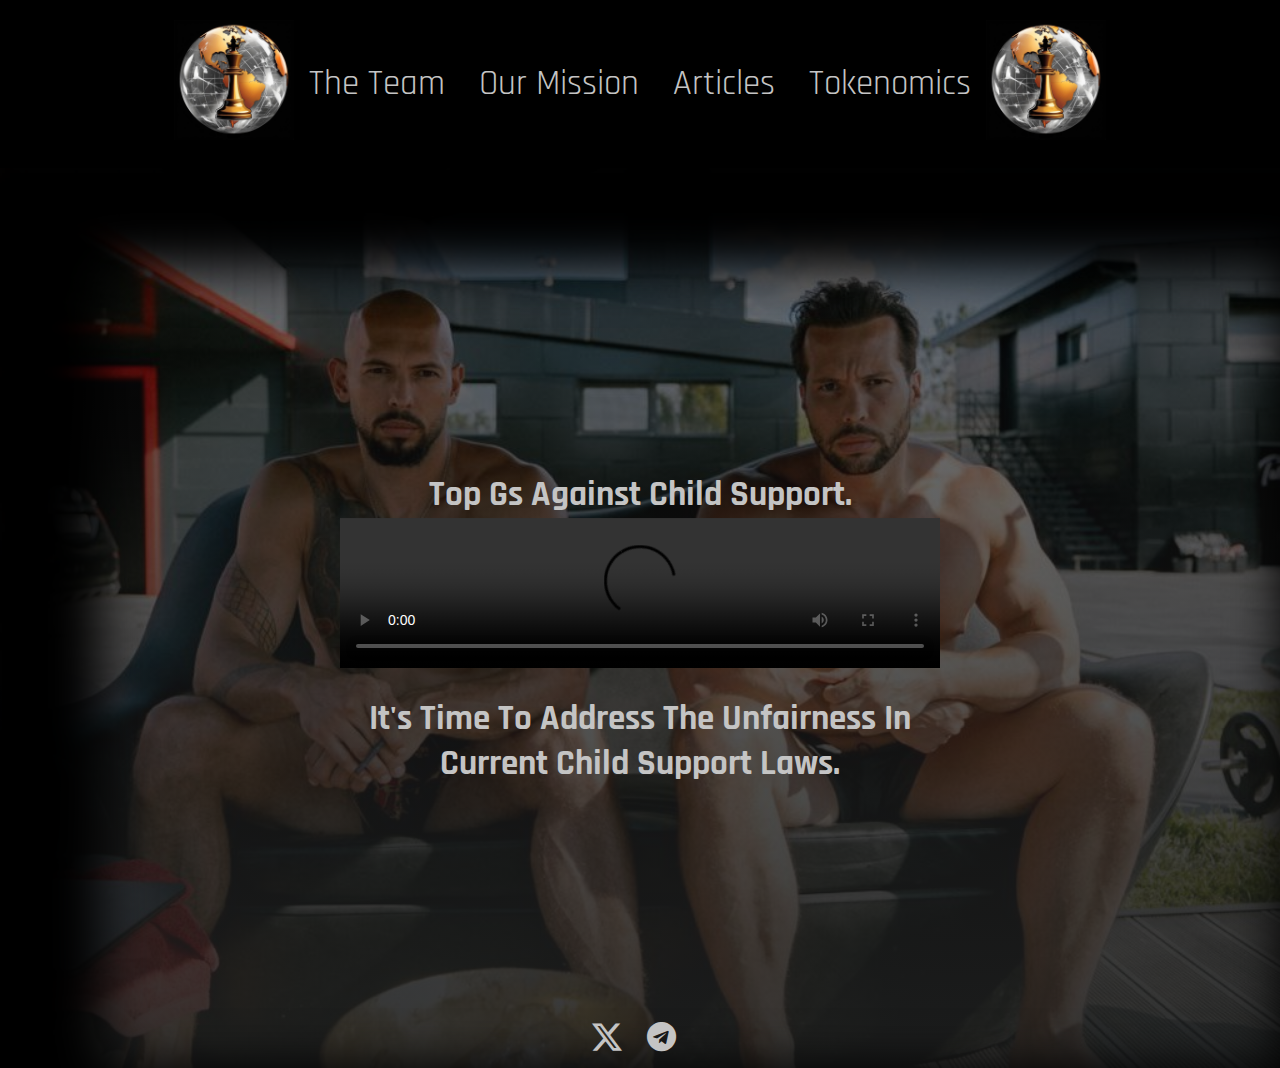
==== index.html @ ab0868de "initial commit" ====
<!DOCTYPE html>
<html lang="en">
  <head>
    <meta charset="UTF-8" />
    <meta name="viewport" content="width=device-width, initial-scale=1.0" />
    <link rel="preconnect" href="https://fonts.googleapis.com" />
    <link rel="preconnect" href="https://fonts.gstatic.com" crossorigin />
    <link href="https://fonts.googleapis.com/css2?family=Rajdhani:wght@300;400;500;600;700&display=swap" rel="stylesheet"/>
    <link rel="stylesheet" href="https://cdnjs.cloudflare.com/ajax/libs/font-awesome/5.15.3/css/all.min.css"/>
    <link rel="stylesheet" href="assets/css/styles.css" />
    <link rel="stylesheet" href="https://cdn.jsdelivr.net/npm/bootstrap-icons@1.11.3/font/bootstrap-icons.min.css"/>
    <title>TGACS</title>
  </head>
  <body>
    <nav class="nav">
      <div class="nav_logo">
        <h2>
          <img src="assets/images/LOGO.jpg" alt="Thumbnail Logo" class="logo logo2"/>
        </h2>
      </div>
      <ul class="nav-links">
        <li class="list-items"><a href="team.html">The Team</a></li>
        <li class="list-items"><a href="mission.html">Our Mission</a></li>
        <li class="list-items"><a href="articles.html">Articles</a></li>
        <li class="list-items"><a href="tokenomics.html">Tokenomics</a></li>
      </ul>
      <h2>
        <img src="assets/images/LOGO.jpg" alt="Thumbnail Logo" class="logo" />
      </h2>
    </nav>
    <div class="background-container-index">
    <div class="overlay-content">
      <h1>Top Gs Against Child Support.</h1>
      <video id="video" autoplay controls>
        <source src="/assets/video/Sequence 01.mp4" type="video/mp4" />
        Your browser does not support the video tag.
      </video>
      <h1>
        It's Time To Address The Unfairness In Current Child Support Laws.
      </h1>
    </div>
    <footer>
      <div class="container">
        <ul class="social-networks">
          <li>
            <a href="https://x.com/TGACSonSOL" target="_blank"><i class="bi bi-twitter-x"></i></a>
          </li>
          <li>
            <a href="" target="_blank"><i class="fab fa-telegram"></i></a>
          </li>
        </ul>
      </div> 
    </footer>
  </div>

</body>
</html>
---- assets/css/styles.css ----
/* General Styles */
body,
html {
  padding: 0;
  margin: 0;
}

h1,
h2,
h3,
span,
p,
a {
  font-family: "Rajdhani", sans-serif;
  text-align: center;
  color: #c4c4c4;
}

h1 {
  font-size: 25px;
  margin-bottom: 1px;
}

h2 {
  font-size: 24px;
}

h3 {
  font-size: 20px;
  margin: 2px 0;
  padding-top: 2px;
}

span {
  font-size: 25px;
  text-decoration: underline;
  
}

p {
  font-size: 22px;
  margin: auto;
}

/* Navigation */
.nav {
  background-color: #000;
  display: flex;
  justify-content: center;
  align-items: center;
  text-align: center;
  margin: auto;
  height: auto;
  width: auto;
}

.logo {
  width: 120px;

}

ul {
  padding: 0;
}

.list-items {
  display: inline;
}

.list-items a {
  margin: 5px;
  padding: 0 10px;
  text-decoration: none;
  font-size: 35px;
  color: #c4c4c4;
}

.list-items a:hover {
  color: white;
  border-bottom: 2px solid rgb(224, 173, 3);
}

.background-container-index {
  position: relative;
  height: 100vh; /* Full height */
  background: linear-gradient(
      rgba(0, 0, 0, 0.5) 0%,
      rgba(31, 32, 32, 0.9) 100%
    ), 
    url('/assets/images/topg2.jpg');
  background-size: cover; 
  background-position: center; 
  box-shadow: 50px 50px 50px 50px inset #000000; 
}

/* Content that will overlay the background */
.overlay-content {
  position: absolute;
  top: 50%; /* Center vertically */
  left: 50%; /* Center horizontally */
  transform: translate(-50%, -50%); /* Offset to truly center */
  color: white; /* Text color, adjust as needed */
  text-align: center;
  
}

/* Optional: Style the overlay content */
.overlay-content h1 {
  font-size: 35px;
}

.overlay-content p {
  font-size: 25px;
  margin-bottom: 20px;
}
.overlay-content a {
  text-decoration: none;
}

.overlay-content > p > a {
  font-size: 30px;
  margin-bottom: 20px;
}
.overlay-content > p > a:hover {
  color: rgb(224, 173, 3);
}

.background-container-article {
  position: relative;
  height: 100vh; /* Full height */
  background: linear-gradient(rgba(0, 0, 0, 0.5) 0%,rgba(31, 32, 32, 0.9) 100%), 
  url('/assets/images/tog3.jpg'); 
  background-size: cover; 
  background-position: center; 
  box-shadow: 50px 50px 50px 50px inset #000000;
}
.background-container-mission {
  position: relative;
  height: 150vh;
  background: linear-gradient(rgba(0, 0, 0, 0.5) 0%,rgba(31, 32, 32, 0.9) 100%), 
  url('/assets/images/topg1.jpg'); 
  background-size: cover; 
  background-position: center; 
  box-shadow: 50px 50px 50px 50px inset #000000; 
}
.background-container-team {
  position: relative;
  height: 100vh; /* Full height */
  background: linear-gradient(rgba(0, 0, 0, 0.5) 0%,rgba(31, 32, 32, 0.9) 100%), 
  url('/assets/images/LOGO.jpg'); /* Replace with your image URL */
  background-size: 100%;
  background-repeat: no-repeat; /* Cover the entire container */
  background-position: 50% 15%; /* Center the image */
  box-shadow: 50px 50px 50px 50px inset #000000; /* Inset box shadow */
}.background-container-tokenomics {
  position: relative;
  height: 130vh; /* Full height */
  background: linear-gradient(rgba(0, 0, 0, 0.5) 0%,rgba(31, 32, 32, 0.9) 100%), 
  url('/assets/images/top4.jpg'); /* Replace with your image URL */
  background-size: cover; /* Cover the entire container */
  background-position: center; /* Center the image */
  box-shadow: 50px 50px 50px 50px inset #000000; /* Inset box shadow */
}

/* Video Section */
.video-container,
.video-container2 {
  position: relative;
  width: 640px;
  height: 360px;
  margin: auto;
}
#video {
  width: 600px;
}
#video2 {
  max-width: 400px;
  max-height: 600px;
  width: 100%; /* Ensure it scales with the width of the parent container */
  height: auto; /* Maintain aspect ratio */
}

hr {
  border: 2px solid #c4c4c4;
  margin-top: 20px;
  width: 600px;
}

/* Team Section */
.team {
text-decoration: none;
font-size: 25px;
width: 400px;

}


.social-networks {
  padding-top: 10px;
  position: absolute;
  bottom: 10px;
  left: 50%;
  width: 400px;
  transform: translateX(-50%);
  text-align: center;
  margin: 0;
  padding: 0;
  z-index: 999;
}

.social-networks li {
  font-size: 20px;
  display: inline;
  margin-right: 12px;
}

.social-networks a {
  font-size: 30px;
  margin: 1%;
  color: #f7f5f3;
}

.social-networks i:hover {
  color: rgb(224, 173, 3);
}

.dex:hover {
  color: rgb(224, 173, 3);
}

i {
  color: #c4c4c4;
}

i:hover {
  color: rgb(224, 173, 3);
}


/* Responsive Design */
@media (max-width: 886px) {
  .list-items a {
    font-size: 28px;
}
.logo {
  width: 60px
}
}
@media (max-width: 768px) {
  .nav {
    flex-direction: column;
    width: auto;
  }
  .logo2 {
    display: none;
  }
  .pump2 {
    display: none;
  }
  .list-items {
    display: block;
    text-align: center;
  }
  .list-items a {
    display: block;
    margin: 10px 0;
  }
  .video-container {
    margin: auto;
    width: 360px;
    height: 300px;
  }
  #video {
    width: 360px;
    height: 300px;
    margin: 10px;
  }
}


@media (max-width: 480px) {
  .list-items a {
    font-size: 30px;
  }
  img .logo {
    width: 40px;
  }
  .overlay-content h1 {
    font-size: 20px;
    margin-left: 20px;
  }
  h2 {
    font-size: 1.6em;
  }
  h3 {
    font-size: 1em;
  }
  p {
    font-size: 1em;
  }
  .background-container-team {
    display: flex;
    justify-content: center; /* Center horizontally */
    align-items: center; /* Center vertically */
    text-align: center;
    background-size: cover;
  }
  .overlay-content > p > a {
    font-size: 15px;

  }
  .background-container-tokenomics {
    background-position: 30% 25%;
  
  }
  .overlay-content h1 {
    font-size: 25px;
  }
  .background-container-tokenomics p {

    width: 280px;
  }
  .background-container-mission p {
    width: 280px;
    margin-bottom: 5px;
  }

  }
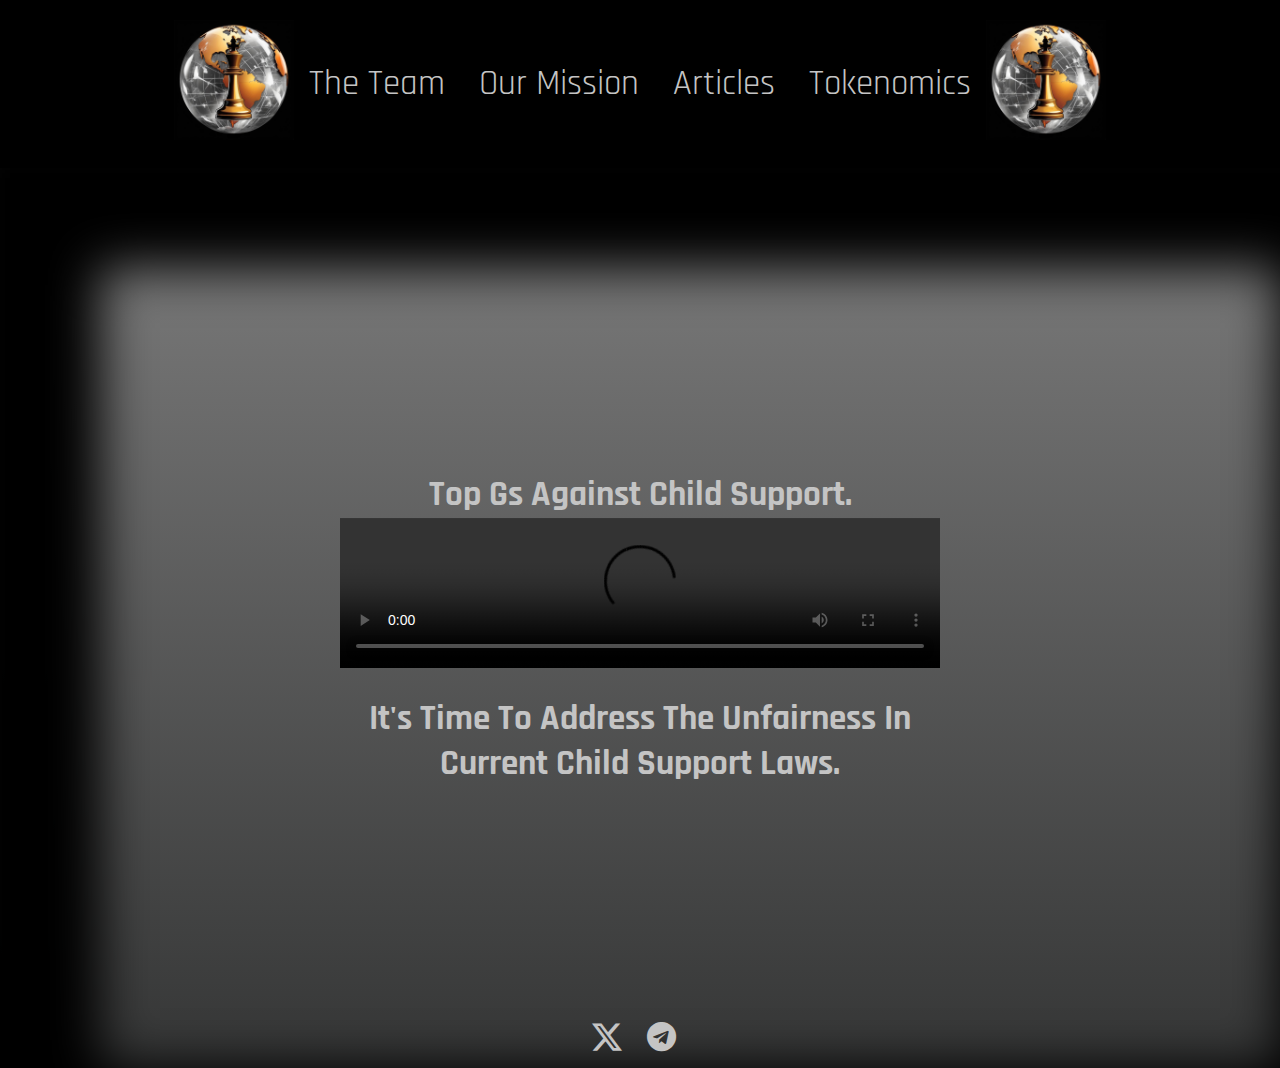
==== commit e4776d1b: "took / away from images and videos" ====
--- a/index.html
+++ b/index.html
@@ -32,7 +32,7 @@
     <div class="overlay-content">
       <h1>Top Gs Against Child Support.</h1>
       <video id="video" autoplay controls>
-        <source src="/assets/video/Sequence 01.mp4" type="video/mp4" />
+        <source src="assets/video/Sequence 01.mp4" type="video/mp4" />
         Your browser does not support the video tag.
       </video>
       <h1>
--- a/assets/css/styles.css
+++ b/assets/css/styles.css
@@ -87,7 +87,7 @@
       rgba(0, 0, 0, 0.5) 0%,
       rgba(31, 32, 32, 0.9) 100%
     ), 
-    url('/assets/images/topg2.jpg');
+    url('assets/images/topg2.jpg');
   background-size: cover; 
   background-position: center; 
   box-shadow: 50px 50px 50px 50px inset #000000; 
@@ -129,7 +129,7 @@
   position: relative;
   height: 100vh; /* Full height */
   background: linear-gradient(rgba(0, 0, 0, 0.5) 0%,rgba(31, 32, 32, 0.9) 100%), 
-  url('/assets/images/tog3.jpg'); 
+  url('assets/images/tog3.jpg'); 
   background-size: cover; 
   background-position: center; 
   box-shadow: 50px 50px 50px 50px inset #000000;
@@ -138,7 +138,7 @@
   position: relative;
   height: 150vh;
   background: linear-gradient(rgba(0, 0, 0, 0.5) 0%,rgba(31, 32, 32, 0.9) 100%), 
-  url('/assets/images/topg1.jpg'); 
+  url('assets/images/topg1.jpg'); 
   background-size: cover; 
   background-position: center; 
   box-shadow: 50px 50px 50px 50px inset #000000; 
@@ -147,7 +147,7 @@
   position: relative;
   height: 100vh; /* Full height */
   background: linear-gradient(rgba(0, 0, 0, 0.5) 0%,rgba(31, 32, 32, 0.9) 100%), 
-  url('/assets/images/LOGO.jpg'); /* Replace with your image URL */
+  url('assets/images/LOGO.jpg'); /* Replace with your image URL */
   background-size: 100%;
   background-repeat: no-repeat; /* Cover the entire container */
   background-position: 50% 15%; /* Center the image */
@@ -156,7 +156,7 @@
   position: relative;
   height: 130vh; /* Full height */
   background: linear-gradient(rgba(0, 0, 0, 0.5) 0%,rgba(31, 32, 32, 0.9) 100%), 
-  url('/assets/images/top4.jpg'); /* Replace with your image URL */
+  url('assets/images/top4.jpg'); /* Replace with your image URL */
   background-size: cover; /* Cover the entire container */
   background-position: center; /* Center the image */
   box-shadow: 50px 50px 50px 50px inset #000000; /* Inset box shadow */
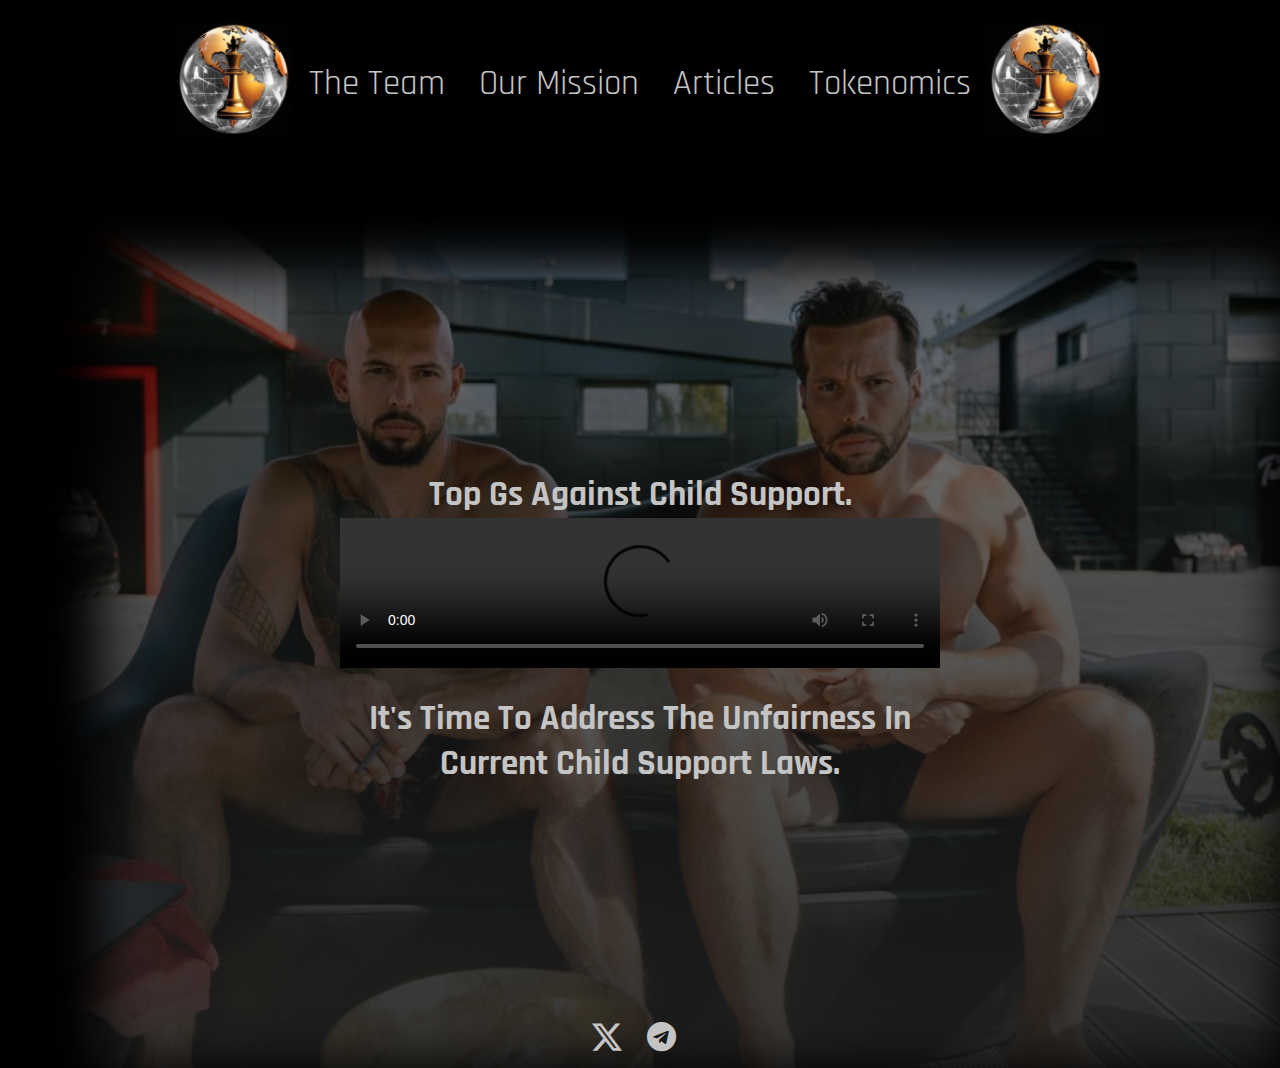
==== commit 4d5e4ee5: "changed for github" ====
--- a/index.html
+++ b/index.html
@@ -32,7 +32,7 @@
     <div class="overlay-content">
       <h1>Top Gs Against Child Support.</h1>
       <video id="video" autoplay controls>
-        <source src="assets/video/Sequence 01.mp4" type="video/mp4" />
+        <source src="/assets/video/sequence.mp4" type="video/mp4" />
         Your browser does not support the video tag.
       </video>
       <h1>
--- a/assets/css/styles.css
+++ b/assets/css/styles.css
@@ -87,7 +87,7 @@
       rgba(0, 0, 0, 0.5) 0%,
       rgba(31, 32, 32, 0.9) 100%
     ), 
-    url('assets/images/topg2.jpg');
+    url('/assets/images/topg2.jpg');
   background-size: cover; 
   background-position: center; 
   box-shadow: 50px 50px 50px 50px inset #000000; 
@@ -129,7 +129,7 @@
   position: relative;
   height: 100vh; /* Full height */
   background: linear-gradient(rgba(0, 0, 0, 0.5) 0%,rgba(31, 32, 32, 0.9) 100%), 
-  url('assets/images/tog3.jpg'); 
+  url('/assets/images/tog3.jpg'); 
   background-size: cover; 
   background-position: center; 
   box-shadow: 50px 50px 50px 50px inset #000000;
@@ -138,7 +138,7 @@
   position: relative;
   height: 150vh;
   background: linear-gradient(rgba(0, 0, 0, 0.5) 0%,rgba(31, 32, 32, 0.9) 100%), 
-  url('assets/images/topg1.jpg'); 
+  url('/assets/images/topg1.jpg'); 
   background-size: cover; 
   background-position: center; 
   box-shadow: 50px 50px 50px 50px inset #000000; 
@@ -147,7 +147,7 @@
   position: relative;
   height: 100vh; /* Full height */
   background: linear-gradient(rgba(0, 0, 0, 0.5) 0%,rgba(31, 32, 32, 0.9) 100%), 
-  url('assets/images/LOGO.jpg'); /* Replace with your image URL */
+  url('/assets/images/LOGO.jpg'); /* Replace with your image URL */
   background-size: 100%;
   background-repeat: no-repeat; /* Cover the entire container */
   background-position: 50% 15%; /* Center the image */
@@ -156,7 +156,7 @@
   position: relative;
   height: 130vh; /* Full height */
   background: linear-gradient(rgba(0, 0, 0, 0.5) 0%,rgba(31, 32, 32, 0.9) 100%), 
-  url('assets/images/top4.jpg'); /* Replace with your image URL */
+  url('/assets/images/top4.jpg'); /* Replace with your image URL */
   background-size: cover; /* Cover the entire container */
   background-position: center; /* Center the image */
   box-shadow: 50px 50px 50px 50px inset #000000; /* Inset box shadow */
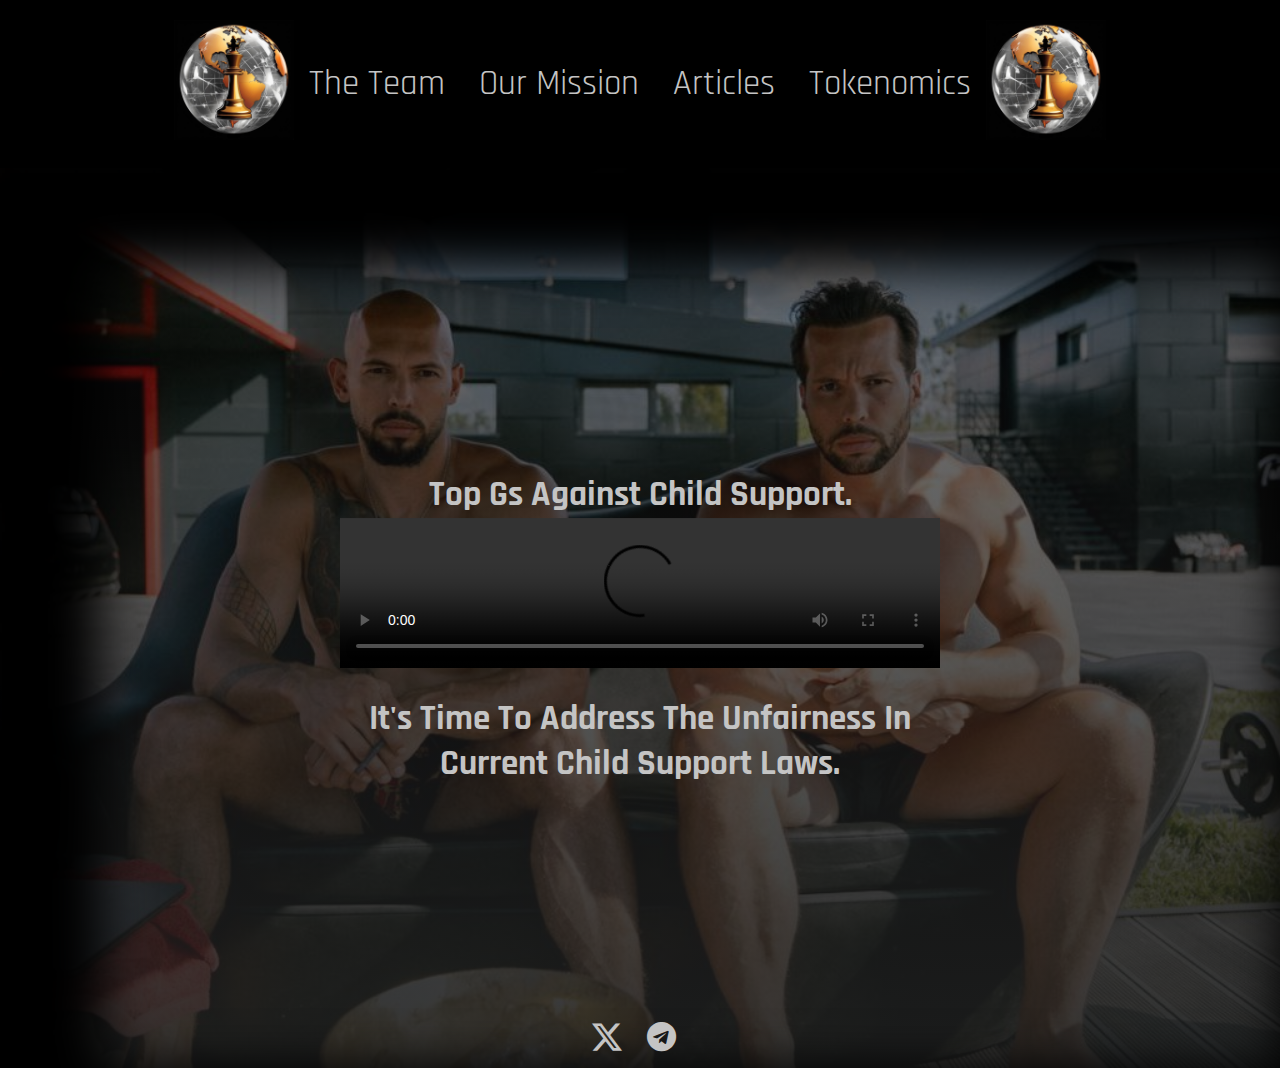
==== commit 681bee18: "change video route" ====
--- a/index.html
+++ b/index.html
@@ -32,7 +32,7 @@
     <div class="overlay-content">
       <h1>Top Gs Against Child Support.</h1>
       <video id="video" autoplay controls>
-        <source src="/assets/video/sequence.mp4" type="video/mp4" />
+        <source src="assets/video/sequence.mp4" type="video/mp4" />
         Your browser does not support the video tag.
       </video>
       <h1>
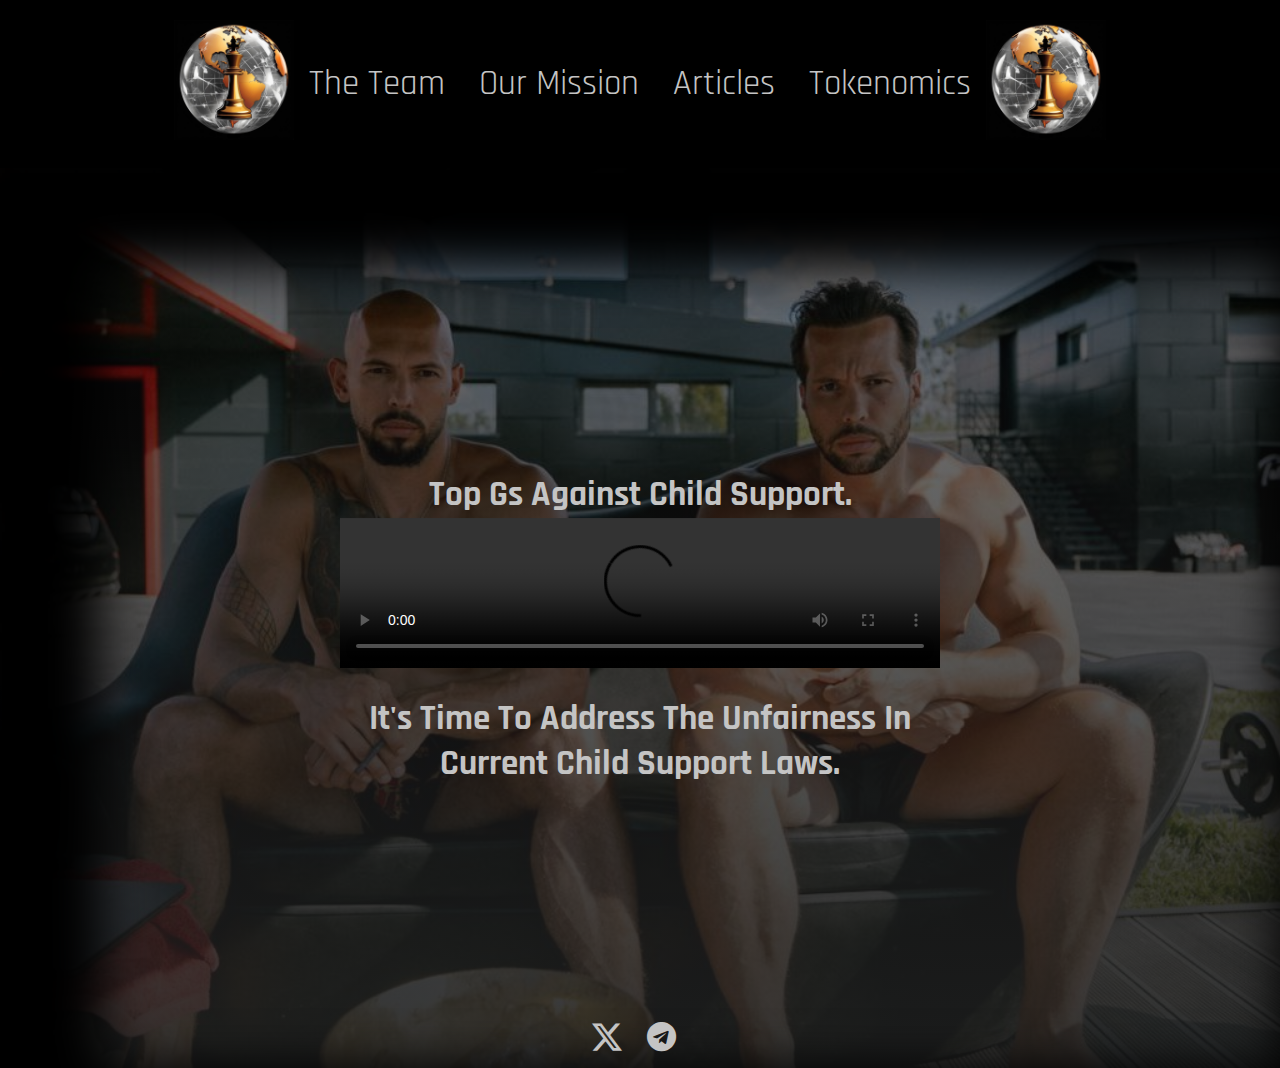
==== commit f5e9470f: "change TG" ====
--- a/index.html
+++ b/index.html
@@ -46,7 +46,7 @@
             <a href="https://x.com/TGACSonSOL" target="_blank"><i class="bi bi-twitter-x"></i></a>
           </li>
           <li>
-            <a href="" target="_blank"><i class="fab fa-telegram"></i></a>
+            <a href="https://t.me/TGACSonsol" target="_blank"><i class="fab fa-telegram"></i></a>
           </li>
         </ul>
       </div> 
--- a/assets/css/styles.css
+++ b/assets/css/styles.css
@@ -87,7 +87,7 @@
       rgba(0, 0, 0, 0.5) 0%,
       rgba(31, 32, 32, 0.9) 100%
     ), 
-    url('/assets/images/topg2.jpg');
+    url('../images/topg2.jpg');
   background-size: cover; 
   background-position: center; 
   box-shadow: 50px 50px 50px 50px inset #000000; 
@@ -129,7 +129,7 @@
   position: relative;
   height: 100vh; /* Full height */
   background: linear-gradient(rgba(0, 0, 0, 0.5) 0%,rgba(31, 32, 32, 0.9) 100%), 
-  url('/assets/images/tog3.jpg'); 
+  url('../images/tog3.jpg'); 
   background-size: cover; 
   background-position: center; 
   box-shadow: 50px 50px 50px 50px inset #000000;
@@ -138,7 +138,7 @@
   position: relative;
   height: 150vh;
   background: linear-gradient(rgba(0, 0, 0, 0.5) 0%,rgba(31, 32, 32, 0.9) 100%), 
-  url('/assets/images/topg1.jpg'); 
+  url('../images/topg1.jpg'); 
   background-size: cover; 
   background-position: center; 
   box-shadow: 50px 50px 50px 50px inset #000000; 
@@ -147,7 +147,7 @@
   position: relative;
   height: 100vh; /* Full height */
   background: linear-gradient(rgba(0, 0, 0, 0.5) 0%,rgba(31, 32, 32, 0.9) 100%), 
-  url('/assets/images/LOGO.jpg'); /* Replace with your image URL */
+  url('../images/LOGO.jpg'); /* Replace with your image URL */
   background-size: 100%;
   background-repeat: no-repeat; /* Cover the entire container */
   background-position: 50% 15%; /* Center the image */
@@ -156,7 +156,7 @@
   position: relative;
   height: 130vh; /* Full height */
   background: linear-gradient(rgba(0, 0, 0, 0.5) 0%,rgba(31, 32, 32, 0.9) 100%), 
-  url('/assets/images/top4.jpg'); /* Replace with your image URL */
+  url('../images/top4.jpg'); /* Replace with your image URL */
   background-size: cover; /* Cover the entire container */
   background-position: center; /* Center the image */
   box-shadow: 50px 50px 50px 50px inset #000000; /* Inset box shadow */
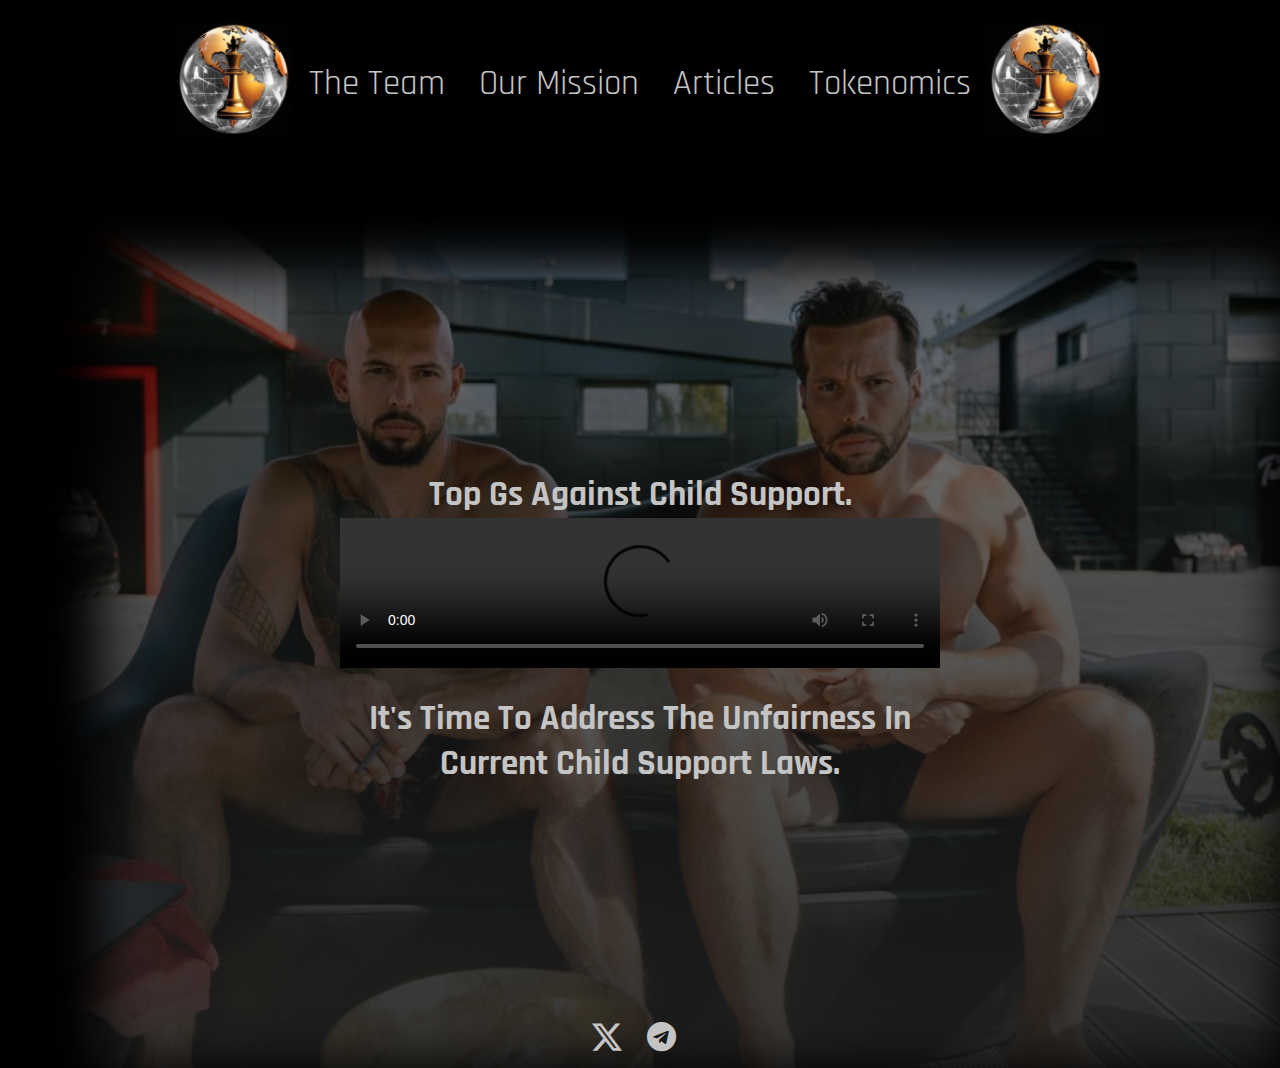
==== commit 15024a0c: "change TG" ====
--- a/index.html
+++ b/index.html
@@ -43,7 +43,7 @@
       <div class="container">
         <ul class="social-networks">
           <li>
-            <a href="https://x.com/TGACSonSOL" target="_blank"><i class="bi bi-twitter-x"></i></a>
+            <a href="https://x.com/TopGsAgainstCS" target="_blank"><i class="bi bi-twitter-x"></i></a>
           </li>
           <li>
             <a href="https://t.me/TGACSonsol" target="_blank"><i class="fab fa-telegram"></i></a>
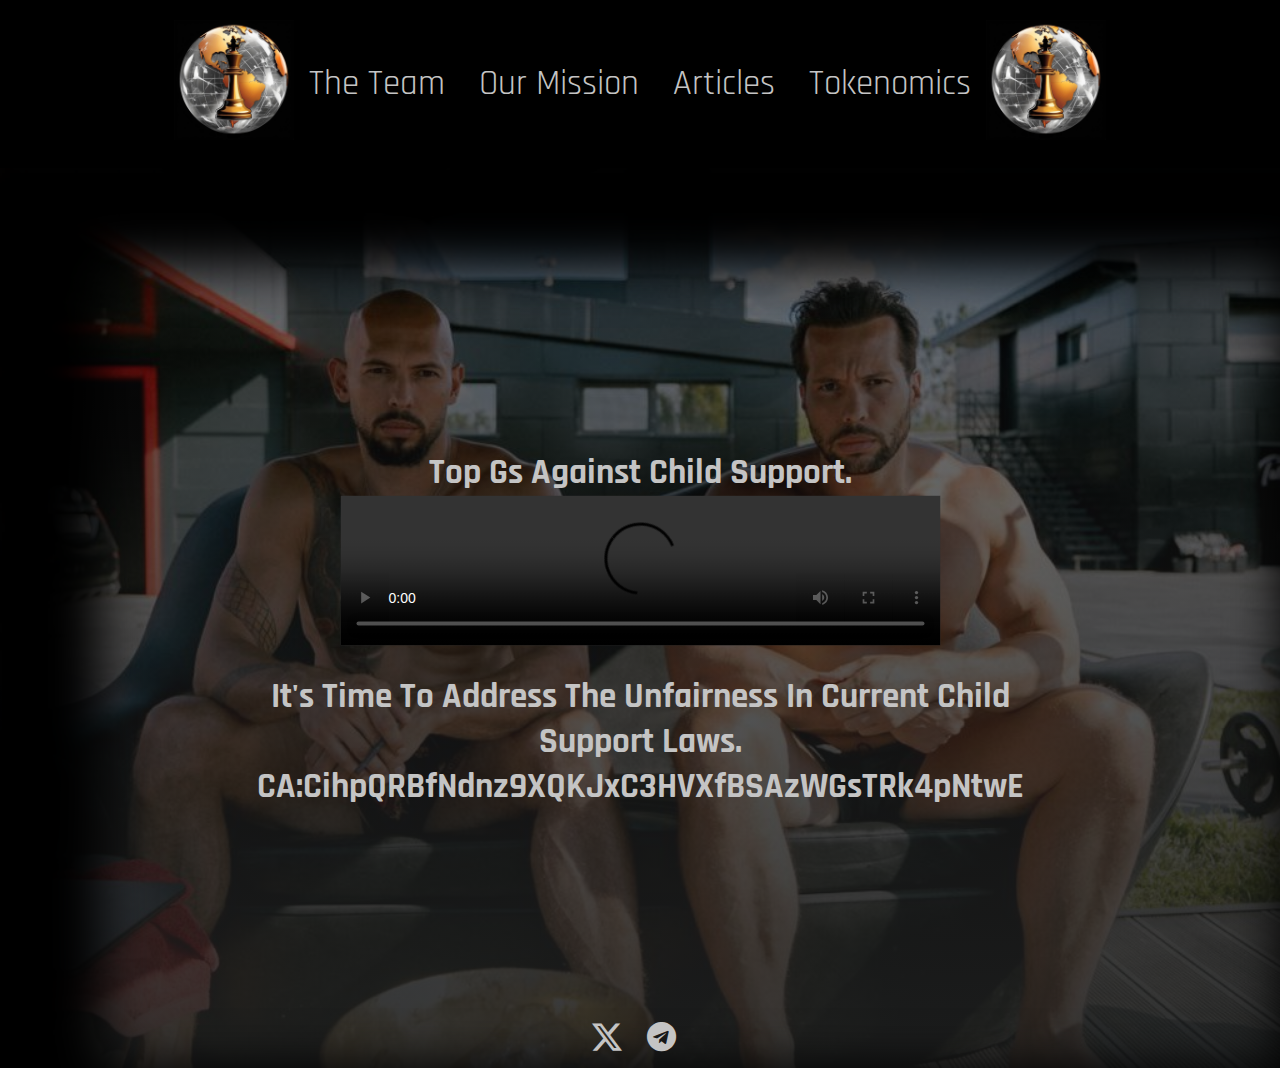
==== commit 652e9ab4: "change TG" ====
--- a/index.html
+++ b/index.html
@@ -37,6 +37,8 @@
       </video>
       <h1>
         It's Time To Address The Unfairness In Current Child Support Laws.
+        <br>
+        CA:CihpQRBfNdnz9XQKJxC3HVXfBSAzWGsTRk4pNtwE
       </h1>
     </div>
     <footer>
